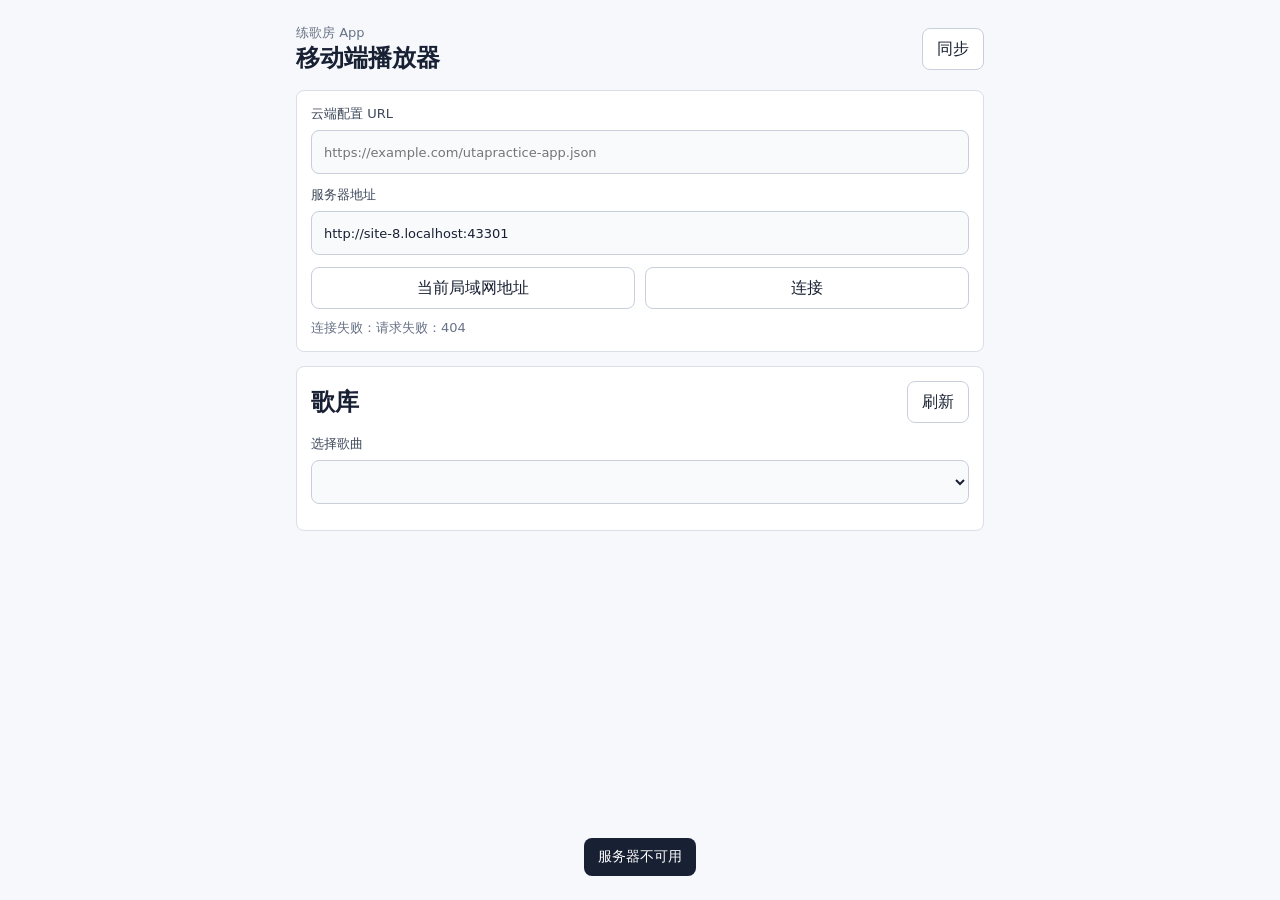
==== templates/mobile_app.html @ 74087d37 "Add mobile app client" ====
<!doctype html>
<html lang="zh-CN">
<head>
  <meta charset="utf-8">
  <meta name="viewport" content="width=device-width, initial-scale=1, viewport-fit=cover">
  <meta name="theme-color" content="#f7f8fb">
  <title>练歌房 App</title>
  <link rel="manifest" href="/app.webmanifest">
  <link rel="stylesheet" href="/web_static/mobile_app.css">
</head>
<body>
  <main class="app-client">
    <header class="topbar">
      <div>
        <p>练歌房 App</p>
        <h1>移动端播放器</h1>
      </div>
      <button type="button" id="syncCloud">同步</button>
    </header>

    <section class="server-panel">
      <label>
        <span>云端配置 URL</span>
        <input id="cloudConfigUrl" type="url" placeholder="https://example.com/utapractice-app.json">
      </label>
      <label>
        <span>服务器地址</span>
        <input id="apiBaseUrl" type="url" placeholder="http://192.168.68.200:8502">
      </label>
      <div class="button-row">
        <button type="button" id="useCurrentHost">当前局域网地址</button>
        <button type="button" id="connectServer">连接</button>
      </div>
      <p class="status" id="connectionStatus">未连接</p>
      <div class="server-list" id="serverList"></div>
    </section>

    <section class="library-panel">
      <div class="section-title">
        <h2>歌库</h2>
        <button type="button" id="refreshSongs">刷新</button>
      </div>
      <label>
        <span>选择歌曲</span>
        <select id="songSelect"></select>
      </label>
    </section>

    <section class="now-playing" id="songPanel" hidden>
      <p class="status" id="songMeta"></p>
      <h2 id="songTitle"></h2>
      <audio id="audio" controls preload="metadata"></audio>
      <div class="lyrics" id="lyrics"></div>
    </section>
  </main>

  <div class="toast" id="toast" hidden></div>
  <script src="/web_static/mobile_app.js"></script>
</body>
</html>
---- web_static/mobile_app.css ----
* {
  box-sizing: border-box;
}

html,
body {
  margin: 0;
  min-height: 100%;
  background: #f7f8fb;
  color: #182033;
  font-family: system-ui, -apple-system, BlinkMacSystemFont, "Segoe UI", sans-serif;
}

button,
input,
select {
  font: inherit;
}

button {
  border: 1px solid #c9cfda;
  border-radius: 8px;
  background: #ffffff;
  color: #182033;
  min-height: 42px;
  padding: 0 14px;
}

button:active {
  transform: translateY(1px);
}

.app-client {
  width: min(720px, 100%);
  min-height: 100vh;
  margin: 0 auto;
  padding: 16px;
}

.topbar {
  display: flex;
  align-items: center;
  justify-content: space-between;
  gap: 16px;
  padding: 8px 0 16px;
}

.topbar p,
.status {
  margin: 0;
  color: #687386;
  font-size: 13px;
}

.topbar h1,
.section-title h2,
.now-playing h2 {
  margin: 0;
}

.topbar h1 {
  font-size: 24px;
}

.server-panel,
.library-panel,
.now-playing {
  border: 1px solid #d9dee8;
  border-radius: 8px;
  background: #ffffff;
  padding: 14px;
  margin-bottom: 14px;
}

label {
  display: grid;
  gap: 7px;
  margin-bottom: 12px;
  color: #3b4658;
  font-size: 13px;
}

input,
select {
  width: 100%;
  min-height: 44px;
  border: 1px solid #c9cfda;
  border-radius: 8px;
  background: #f9fafc;
  color: #182033;
  padding: 0 12px;
}

.button-row,
.section-title {
  display: flex;
  align-items: center;
  gap: 10px;
}

.button-row {
  margin-bottom: 10px;
}

.button-row button {
  flex: 1;
}

.section-title {
  justify-content: space-between;
  margin-bottom: 12px;
}

.server-list {
  display: grid;
  gap: 8px;
  margin-top: 10px;
}

.server-list:empty {
  display: none;
}

.server-list button {
  display: grid;
  justify-items: start;
  gap: 3px;
  height: auto;
  min-height: 52px;
  padding: 9px 12px;
  text-align: left;
}

.server-list span {
  max-width: 100%;
  color: #687386;
  font-size: 12px;
  overflow-wrap: anywhere;
}

.now-playing {
  display: grid;
  gap: 12px;
}

.now-playing[hidden] {
  display: none;
}

audio {
  width: 100%;
}

.lyrics {
  display: grid;
  gap: 8px;
  max-height: calc(100vh - 360px);
  min-height: 220px;
  overflow: auto;
  padding: 4px 0;
}

.lyric-line {
  display: block;
  width: 100%;
  height: auto;
  min-height: 50px;
  padding: 10px 12px;
  text-align: center;
  line-height: 1.55;
  overflow-wrap: anywhere;
}

.lyric-line small {
  display: block;
  margin-top: 4px;
  color: #7b8494;
  font-size: 13px;
}

rt {
  color: #7b8494;
  font-size: 0.62em;
}

.toast {
  position: fixed;
  left: 50%;
  bottom: 24px;
  transform: translateX(-50%);
  max-width: calc(100vw - 32px);
  border-radius: 8px;
  background: #182033;
  color: #ffffff;
  padding: 10px 14px;
  font-size: 14px;
}

@media (max-width: 520px) {
  .app-client {
    padding: 12px;
  }

  .topbar {
    align-items: flex-start;
  }

  .topbar h1 {
    font-size: 22px;
  }

  .button-row {
    display: grid;
  }

  .lyrics {
    max-height: calc(100vh - 390px);
  }
}
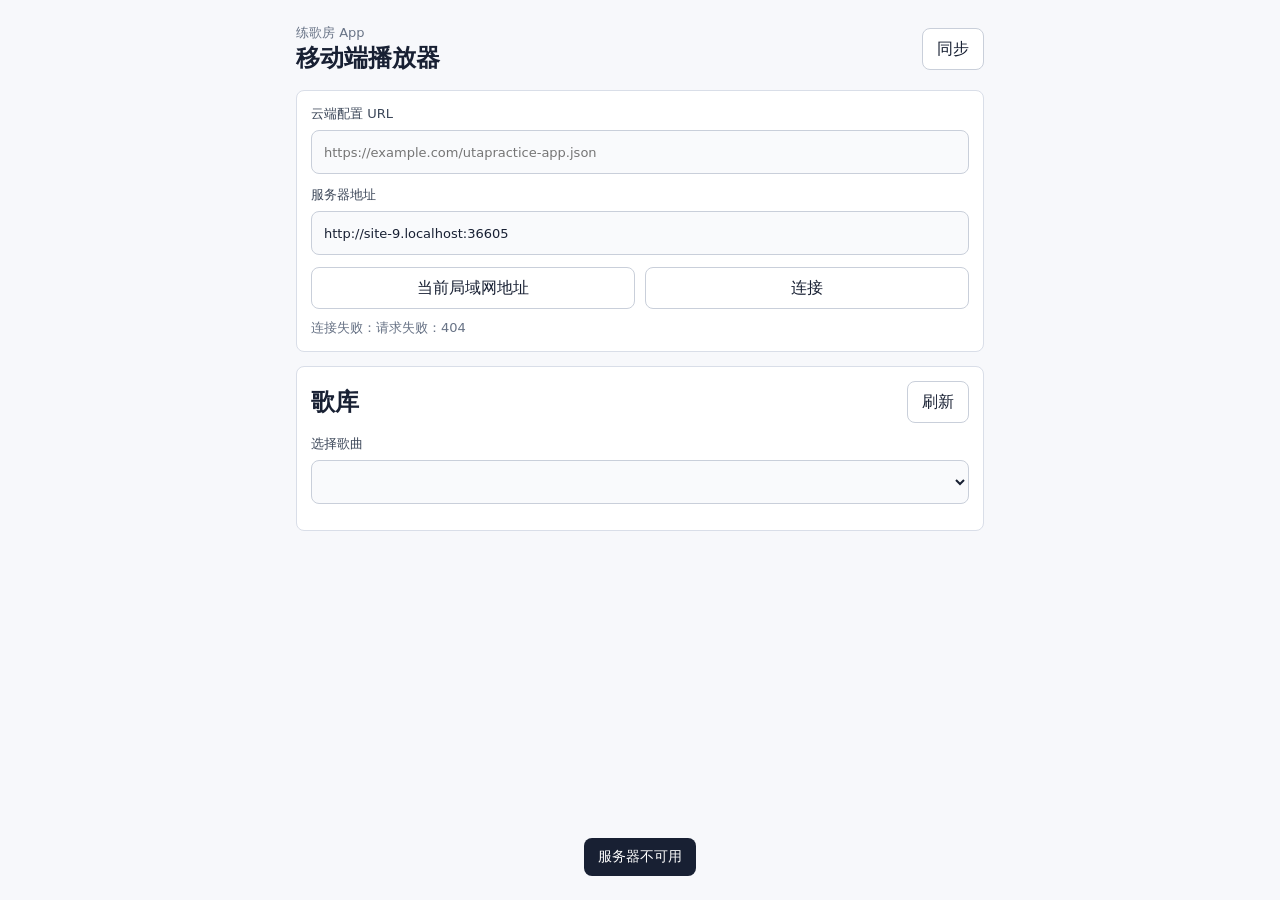
==== commit fe05baf5: "移除 APK 隐式同步后端依赖" ====
--- a/templates/mobile_app.html
+++ b/templates/mobile_app.html
@@ -25,7 +25,7 @@
       </label>
       <label>
         <span>服务器地址</span>
-        <input id="apiBaseUrl" type="url" placeholder="http://192.168.68.200:8502">
+        <input id="apiBaseUrl" type="url" placeholder="http://your-server.local:8502">
       </label>
       <div class="button-row">
         <button type="button" id="useCurrentHost">当前局域网地址</button>
